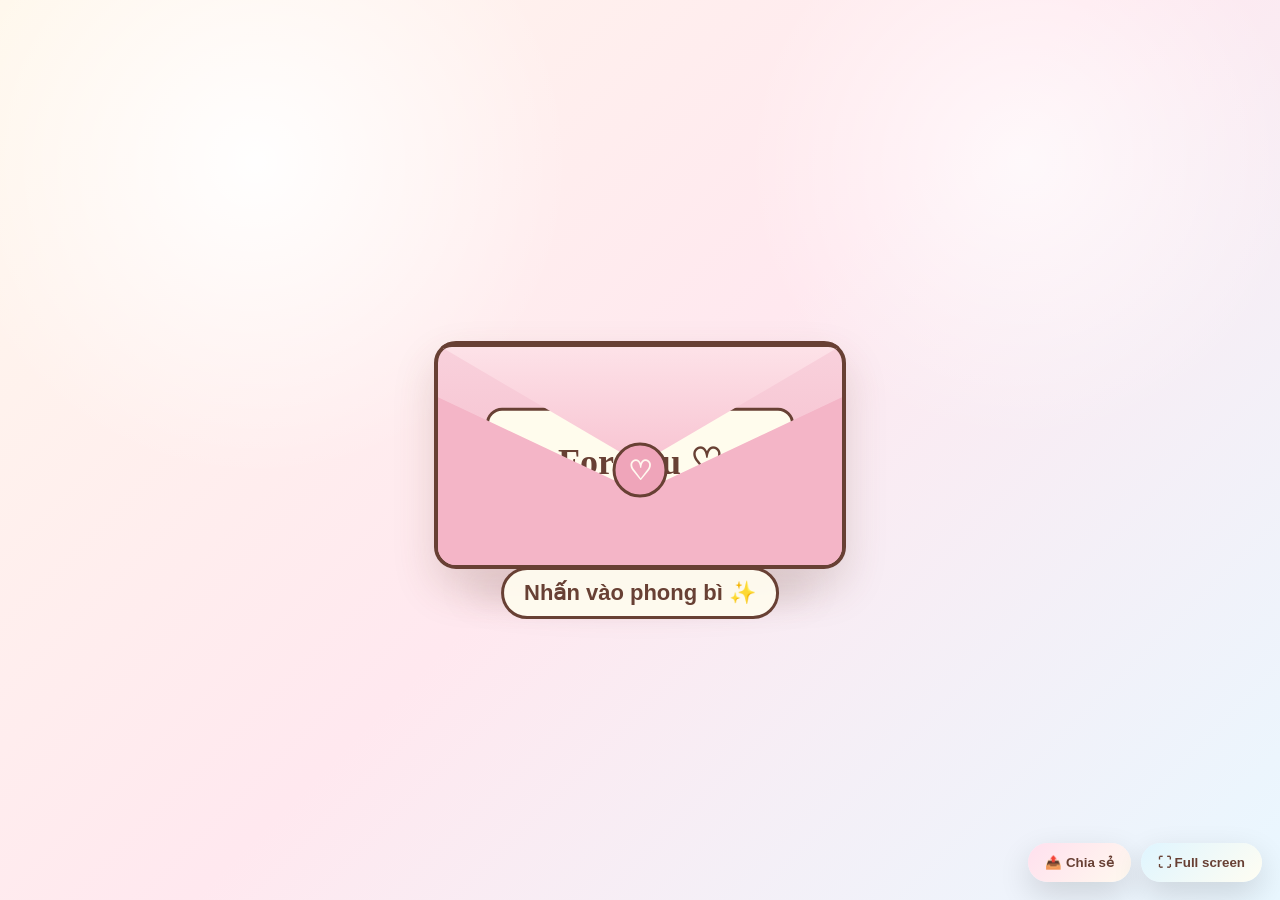
==== index.html @ 90b88198 "Rename happy.html to index.html" ====
<!DOCTYPE html>
<html lang="vi">
<head>
<meta charset="UTF-8">
<meta name="viewport" content="width=device-width, initial-scale=1.0">
<title>Happy Birthday</title>
<style>
*{box-sizing:border-box;margin:0;padding:0}
html,body{width:100%;min-height:100%}
body{
  min-height:100vh;
  display:grid;
  place-items:center;
  overflow-x:hidden;
  font-family:Arial,Helvetica,sans-serif;
  background:
    radial-gradient(circle at 15% 15%,rgba(255,255,255,.95),transparent 24%),
    radial-gradient(circle at 85% 20%,rgba(255,255,255,.7),transparent 22%),
    linear-gradient(135deg,#fff8ed 0%,#ffe8f0 48%,#e9f7ff 100%);
}

.card-wrap{
  position:relative;
  width:min(1129px,100vw);
  aspect-ratio:1129/637;
  z-index:2;
}

.card{
  position:absolute;
  inset:0;
  overflow:hidden;
  opacity:0;
  transform:scale(.985);
  transition:opacity .65s ease,transform .65s ease;
  box-shadow:0 12px 40px rgba(72,48,39,.13);
  background:#f3f0dd;
}
.card.show{opacity:1;transform:scale(1)}

.card-design{
  position:absolute;
  inset:0;
  width:100%;
  height:100%;
  object-fit:contain;
  display:block;
  user-select:none;
  -webkit-user-drag:none;
  pointer-events:none;
  z-index:1;
}

/* lời chúc hiển thị trực tiếp trên thiệp */
.wish-text{
  position:absolute;
  left:69.0%;
  top:60.0%;
  width:17.8%;
  min-height:8.8%;
  z-index:8;
  display:flex;
  align-items:center;
  justify-content:center;
  padding:5px 8px;

  font-family:"Segoe UI", Tahoma, Arial, "Helvetica Neue", sans-serif;
  font-size:clamp(13px,1.35vw,20px);
  font-weight:700;
  line-height:1.32;
  letter-spacing:0;
  font-style:normal;

  color:#6b4032;
  text-align:center;
  white-space:pre-line;
  word-break:normal;
  overflow-wrap:break-word;

  text-shadow:0 1px 0 rgba(255,255,255,.72);
  -webkit-font-smoothing:antialiased;
  text-rendering:optimizeLegibility;
  pointer-events:none;
}


/* hiệu ứng */
.fx,.fall-layer,.confetti-layer{
  position:absolute;
  inset:0;
  overflow:hidden;
  pointer-events:none;
  z-index:7;
}

.sparkle{
  position:absolute;
  width:13px;height:13px;
  animation:twinkle 2.2s ease-in-out infinite;
  opacity:.85;
}
.sparkle::before,.sparkle::after{
  content:"";
  position:absolute;
  border-radius:999px;
  background:#fff;
}
.sparkle::before{width:3px;height:100%;left:50%;transform:translateX(-50%)}
.sparkle::after{height:3px;width:100%;top:50%;transform:translateY(-50%)}
.sparkle.pink::before,.sparkle.pink::after{background:#f49ebc}
.sparkle.blue::before,.sparkle.blue::after{background:#88d0ef}
.sparkle.gold::before,.sparkle.gold::after{background:#ffd467}
@keyframes twinkle{
  0%,100%{transform:scale(.5) rotate(0);opacity:.2}
  50%{transform:scale(1.18) rotate(45deg);opacity:1}
}

.fall{
  position:absolute;
  top:-10%;
  animation:fall linear forwards;
  text-shadow:0 2px 7px rgba(255,255,255,.7);
}
@keyframes fall{
  0%{transform:translateY(-10vh) rotate(0);opacity:0}
  10%{opacity:.95}
  100%{transform:translateY(120vh) rotate(380deg);opacity:0}
}

.confetti{
  position:absolute;
  top:-10%;
  width:9px;height:15px;
  animation:confettiFall linear forwards;
}
@keyframes confettiFall{
  from{transform:translateY(-10vh) rotate(0);opacity:1}
  to{transform:translateY(120vh) rotate(540deg);opacity:0}
}

/* phong bì */
.intro{
  position:fixed;
  inset:0;
  z-index:1000;
  display:flex;
  justify-content:center;
  align-items:center;
  background:
    radial-gradient(circle at 20% 18%,rgba(255,255,255,.95),transparent 25%),
    radial-gradient(circle at 80% 18%,rgba(255,255,255,.7),transparent 22%),
    linear-gradient(135deg,#fff8ec,#ffe8ef 50%,#e9f7ff);
  transition:opacity .7s ease,visibility .7s ease;
}
.intro.hide{opacity:0;visibility:hidden;pointer-events:none}

.envelope-wrap{
  position:relative;
  width:min(480px,86vw);
  aspect-ratio:1.45/1;
  cursor:pointer;
  animation:float 2.7s ease-in-out infinite;
}
@keyframes float{0%,100%{transform:translateY(0)}50%{transform:translateY(-8px)}}

.envelope-shadow{
  position:absolute;left:14%;right:14%;bottom:3%;height:11%;
  border-radius:50%;background:rgba(93,58,47,.16);filter:blur(16px)
}
.envelope{
  position:absolute;left:7%;right:7%;top:17%;bottom:14%;
  border:4px solid #684034;border-radius:22px;
  background:linear-gradient(#f9d1dc,#f3b7c8);
  box-shadow:0 20px 42px rgba(105,64,52,.18);
}
.letter{
  position:absolute;left:12%;right:12%;top:14%;height:60%;z-index:2;
  border:3px solid #684034;border-radius:16px;background:#fffced;
  display:flex;flex-direction:column;align-items:center;justify-content:center;
  color:#684034;transform:translateY(24%);
  transition:transform .7s cubic-bezier(.2,.8,.2,1)
}
.letter strong{font-family:Georgia,serif;font-size:clamp(25px,5vw,36px)}
.letter span{margin-top:8px;font-weight:700;font-size:14px}
.front{position:absolute;inset:0;z-index:5;overflow:hidden;border-radius:18px}
.front::before{
  content:"";position:absolute;left:-5%;right:-5%;bottom:-3%;height:80%;
  background:#f4b5c7;border:4px solid #684034;
  clip-path:polygon(0 0,50% 57%,100% 0,100% 100%,0 100%)
}
.flap{
  position:absolute;left:-1%;right:-1%;top:-1%;height:55%;z-index:6;
  border:4px solid #684034;border-radius:18px 18px 0 0;
  background:linear-gradient(#fde2e8,#f8c4d2);
  clip-path:polygon(0 0,100% 0,50% 100%);
  transform-origin:50% 0;transition:transform .72s cubic-bezier(.2,.75,.2,1)
}
.seal{
  position:absolute;left:50%;top:57%;z-index:8;width:55px;height:55px;
  transform:translate(-50%,-50%);border:3px solid #684034;border-radius:50%;
  background:#efa5ba;display:grid;place-items:center;color:#fff9ef;font-size:27px;font-weight:900;
  transition:.25s
}
.tap{
  position:absolute;left:50%;bottom:-1%;transform:translateX(-50%);
  white-space:nowrap;padding:10px 20px;border:3px solid #684034;border-radius:999px;
  background:rgba(255,252,240,.95);color:#684034;font-weight:800;
  font-size:clamp(17px,4vw,22px)
}
.envelope-wrap.open{animation:none}
.envelope-wrap.open .flap{transform:rotateX(180deg)}
.envelope-wrap.open .letter{transform:translateY(-47%)}
.envelope-wrap.open .seal{opacity:0;transform:translate(-50%,-50%) scale(.55)}

/* chỉ còn Chia sẻ + Full screen */
.toolbar{
  position:fixed;
  right:18px;
  bottom:18px;
  z-index:2500;
  display:flex;
  gap:10px;
}
.tool-btn{
  border:0;border-radius:999px;padding:12px 17px;
  color:#684034;font-weight:800;cursor:pointer;
  box-shadow:0 12px 32px rgba(0,0,0,.14);
  transition:.18s ease;
}
.tool-btn:hover{transform:translateY(-2px)}
.share{background:linear-gradient(135deg,#ffe0ee,#fff9ef)}
.full{background:linear-gradient(135deg,#dff5ff,#fffdf2)}

@media(max-width:640px){
  .toolbar{right:10px;bottom:10px;left:10px}
  .tool-btn{flex:1;padding:11px 10px;font-size:14px}
}
</style>
</head>
<body>

<div class="intro" id="intro">
  <div class="envelope-wrap" id="envelope" role="button" tabindex="0">
    <div class="envelope-shadow"></div>
    <div class="envelope">
      <div class="letter">
        <strong>For You ♡</strong>
        <span>Nhấn để mở thiệp sinh nhật</span>
      </div>
      <div class="front"></div>
      <div class="flap"></div>
      <div class="seal">♡</div>
    </div>
    <div class="tap">Nhấn vào phong bì ✨</div>
  </div>
</div>

<div class="card-wrap" id="cardWrap">
  <main class="card" id="card">
    <img class="card-design" alt="Happy Birthday" src="[data-uri]">
    <div class="fx" id="fx"></div>
    <div class="fall-layer" id="fallLayer"></div>
    <div class="confetti-layer" id="confettiLayer"></div>
    <div class="wish-text" id="wishTextDisplay"></div>
  </main>
</div>

<div class="toolbar">
  <button class="tool-btn share" id="shareBtn">📤 Chia sẻ</button>
  <button class="tool-btn full" id="fullscreenBtn">⛶ Full screen</button>
</div>

<script>
const intro=document.getElementById("intro");
const envelope=document.getElementById("envelope");
const card=document.getElementById("card");
const cardWrap=document.getElementById("cardWrap");
const fx=document.getElementById("fx");
const fallLayer=document.getElementById("fallLayer");
const confettiLayer=document.getElementById("confettiLayer");

const wishTextDisplay=document.getElementById("wishTextDisplay");

const WISH_TEXT = "Chúc bạn tuổi mới thật nhiều niềm vui,\nluôn xinh đẹp, hạnh phúc và gặp nhiều may mắn! 💗";

wishTextDisplay.textContent = WISH_TEXT;

let audioCtx=null;
let fallTimer=null;

function createSparkles(){
  const pts=[
    ["pink",7,13],["blue",11,20],["gold",16,12],["pink",19,18],
    ["blue",57,10],["gold",63,15],["pink",68,11],["blue",74,18],
    ["gold",85,13],["pink",91,20],["blue",24,80],["gold",32,86],
    ["pink",72,79],["blue",82,86],["gold",89,73],["pink",95,81]
  ];
  pts.forEach((p,i)=>{
    const s=document.createElement("span");
    s.className="sparkle "+p[0];
    s.style.left=p[1]+"%";
    s.style.top=p[2]+"%";
    s.style.animationDelay=(i*.16)+"s";
    fx.appendChild(s);
  });
}

function spawnFall(){
  const chars=["❤","♡","★","✦","✿","⭐"];
  const el=document.createElement("span");
  el.className="fall";
  el.textContent=chars[Math.floor(Math.random()*chars.length)];
  el.style.left=(Math.random()*96+2)+"%";
  el.style.color=["#f5a3bd","#8ed1ef","#ffd86e","#d5c1ff"][Math.floor(Math.random()*4)];
  el.style.fontSize=(14+Math.random()*12)+"px";
  el.style.animationDuration=(5+Math.random()*4)+"s";
  fallLayer.appendChild(el);
  setTimeout(()=>el.remove(),9500);
}

function startFalling(){
  if(fallTimer)return;
  for(let i=0;i<12;i++)setTimeout(spawnFall,i*140);
  fallTimer=setInterval(spawnFall,620);
}

function confetti(){
  const colors=["#f4a2bc","#8ecff0","#ffe177","#cbb0ff","#ffb4a2","#b9e769"];
  for(let i=0;i<100;i++){
    const e=document.createElement("span");
    e.className="confetti";
    e.style.left=(Math.random()*100)+"%";
    e.style.background=colors[Math.floor(Math.random()*colors.length)];
    e.style.borderRadius=Math.random()>.5?"2px":"999px";
    e.style.animationDuration=(2.5+Math.random()*2.2)+"s";
    e.style.animationDelay=(Math.random()*.35)+"s";
    confettiLayer.appendChild(e);
    setTimeout(()=>e.remove(),5200);
  }
}

function playBirthdaySong(){
  try{
    if(!audioCtx)audioCtx=new (window.AudioContext||window.webkitAudioContext)();
    if(audioCtx.state==="suspended")audioCtx.resume();
    const notes=[
      [392,.30],[392,.22],[440,.52],[392,.52],[523,.52],[494,.95],
      [392,.30],[392,.22],[440,.52],[392,.52],[587,.52],[523,.95],
      [392,.30],[392,.22],[784,.52],[659,.52],[523,.52],[494,.52],[440,.95],
      [698,.30],[698,.22],[659,.52],[523,.52],[587,.52],[523,1]
    ];
    let t=audioCtx.currentTime+.05;
    notes.forEach(([f,d])=>{
      const o=audioCtx.createOscillator();
      const g=audioCtx.createGain();
      o.type="triangle"; o.frequency.value=f;
      g.gain.setValueAtTime(.0001,t);
      g.gain.exponentialRampToValueAtTime(.10,t+.02);
      g.gain.exponentialRampToValueAtTime(.0001,t+Math.min(d,.48));
      o.connect(g);g.connect(audioCtx.destination);
      o.start(t);o.stop(t+Math.min(d,.48)+.03);
      t+=d;
    });
  }catch(e){}
}

function openEnvelope(){
  if(envelope.classList.contains("open"))return;
  envelope.classList.add("open");
  setTimeout(()=>{
    intro.classList.add("hide");
    card.classList.add("show");
    confetti();
    startFalling();
    playBirthdaySong();
  },850);
}

envelope.addEventListener("click",openEnvelope);
envelope.addEventListener("keydown",e=>{
  if(e.key==="Enter"||e.key===" "){e.preventDefault();openEnvelope()}
});


document.getElementById("fullscreenBtn").addEventListener("click",async()=>{
  try{
    if(!document.fullscreenElement)await cardWrap.requestFullscreen();
    else await document.exitFullscreen();
  }catch(e){alert("Trình duyệt không hỗ trợ Full screen trong chế độ này.")}
});

document.getElementById("shareBtn").addEventListener("click",async()=>{
  try{
    if(navigator.share){
      await navigator.share({
        title:"Happy Birthday",
        text:"Thiệp sinh nhật dành cho bạn 💗",
        url:location.href
      });
    }else if(navigator.clipboard){
      await navigator.clipboard.writeText(location.href);
      alert("Đã sao chép liên kết thiệp.");
    }else{
      alert("Trình duyệt này chưa hỗ trợ chia sẻ.");
    }
  }catch(e){}
});

createSparkles();
</script>
</body>
</html>
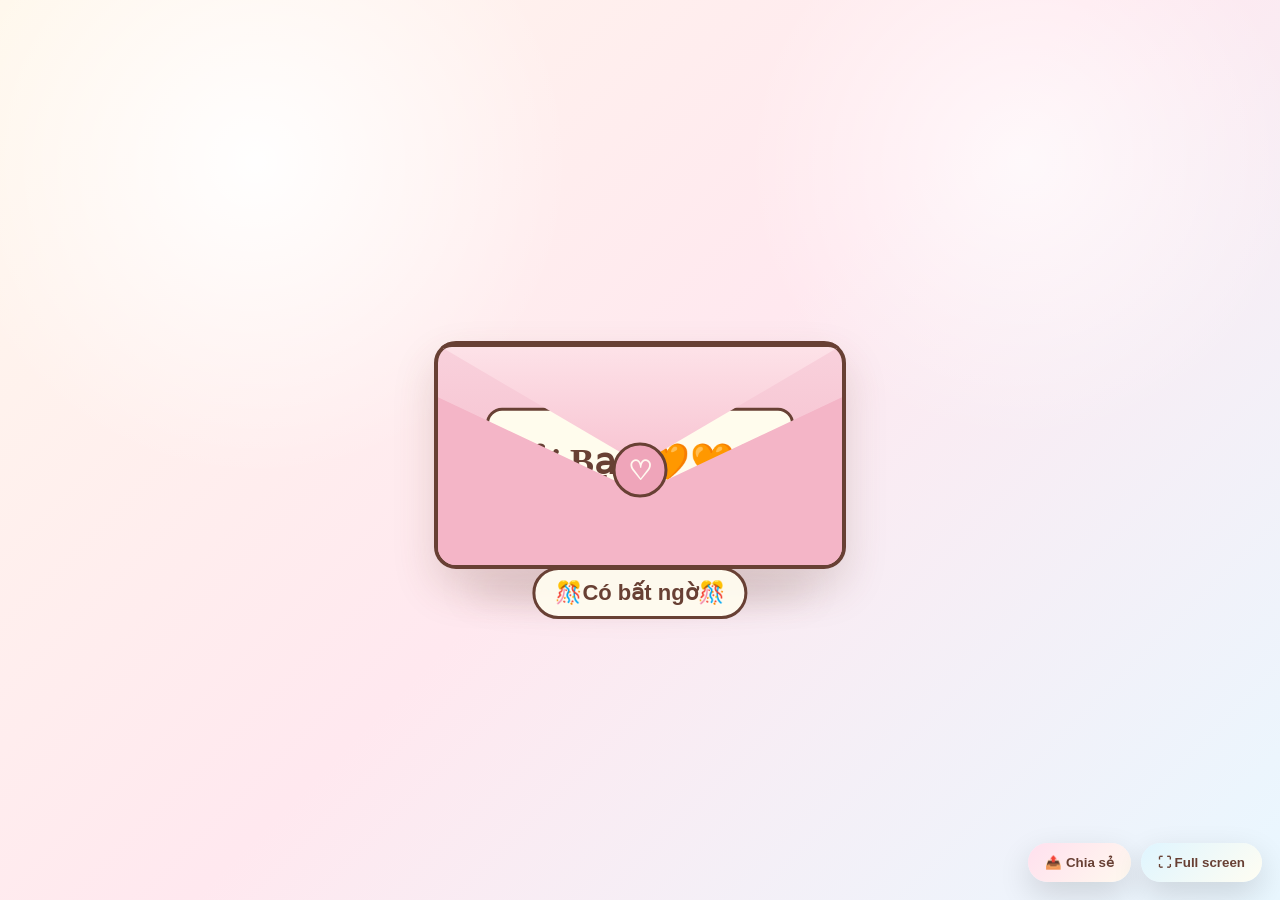
==== commit 5e9a15ba: "Update index.html" ====
--- a/index.html
+++ b/index.html
@@ -36,7 +36,17 @@
   box-shadow:0 12px 40px rgba(72,48,39,.13);
   background:#f3f0dd;
 }
-.card.show{opacity:1;transform:scale(1)}
+.card.show{
+  opacity:1;
+  transform:scale(1);
+  animation:cardReveal .95s cubic-bezier(.18,.85,.28,1.12) both;
+}
+
+@keyframes cardReveal{
+  0%{opacity:0;transform:scale(.92) translateY(18px);filter:blur(5px)}
+  65%{opacity:1;transform:scale(1.018) translateY(-3px);filter:blur(0)}
+  100%{opacity:1;transform:scale(1) translateY(0);filter:blur(0)}
+}
 
 .card-design{
   position:absolute;
@@ -136,6 +146,184 @@
 @keyframes confettiFall{
   from{transform:translateY(-10vh) rotate(0);opacity:1}
   to{transform:translateY(120vh) rotate(540deg);opacity:0}
+}
+
+
+/* ===== hiệu ứng thiệp nâng cấp ===== */
+.shimmer{
+  position:absolute;
+  top:-20%;
+  left:-35%;
+  width:22%;
+  height:145%;
+  z-index:6;
+  pointer-events:none;
+  background:linear-gradient(
+    90deg,
+    transparent,
+    rgba(255,255,255,.10),
+    rgba(255,255,255,.70),
+    rgba(255,235,246,.34),
+    transparent
+  );
+  filter:blur(1px);
+  transform:skewX(-15deg);
+  animation:shimmerMove 4.8s ease-in-out infinite;
+}
+
+@keyframes shimmerMove{
+  0%,20%{left:-35%;opacity:0}
+  35%{opacity:.9}
+  62%{left:112%;opacity:.75}
+  63%,100%{left:112%;opacity:0}
+}
+
+.glow-orb{
+  position:absolute;
+  border-radius:50%;
+  pointer-events:none;
+  z-index:5;
+  filter:blur(15px);
+  opacity:.22;
+  animation:orbFloat 5.5s ease-in-out infinite alternate;
+}
+
+@keyframes orbFloat{
+  from{transform:translateY(0) scale(.95)}
+  to{transform:translateY(-15px) scale(1.12)}
+}
+
+.cute-float{
+  position:absolute;
+  z-index:7;
+  pointer-events:none;
+  font-size:clamp(15px,1.8vw,25px);
+  opacity:.86;
+  text-shadow:0 2px 8px rgba(255,255,255,.75);
+  animation:cuteFloat 4.5s ease-in-out infinite;
+}
+
+@keyframes cuteFloat{
+  0%,100%{transform:translateY(0) rotate(-5deg) scale(.92)}
+  50%{transform:translateY(-10px) rotate(7deg) scale(1.08)}
+}
+
+.magic-pop{
+  position:absolute;
+  z-index:9;
+  pointer-events:none;
+  font-size:22px;
+  animation:magicPop 1.25s ease-out forwards;
+}
+
+@keyframes magicPop{
+  0%{transform:translate(-50%,-50%) scale(.25) rotate(0);opacity:0}
+  22%{opacity:1}
+  100%{transform:translate(-50%,-115%) scale(1.35) rotate(35deg);opacity:0}
+}
+
+.card.show .wish-text{
+  animation:wishAppear 1.25s .45s both, wishGlow 2.8s 1.7s ease-in-out infinite;
+}
+
+@keyframes wishAppear{
+  from{opacity:0;transform:translateY(8px) scale(.96)}
+  to{opacity:1;transform:translateY(0) scale(1)}
+}
+
+@keyframes wishGlow{
+  0%,100%{filter:drop-shadow(0 0 0 rgba(255,255,255,0))}
+  50%{filter:drop-shadow(0 0 7px rgba(255,255,255,.85))}
+}
+
+
+/* ===== CHỈ HIỆU ỨNG NẢY CHO TÊN NGUYỄN THỊ NGỌC ANH ===== */
+.name-bounce-overlay{
+  position:absolute;
+  left:3.8%;
+  bottom:3.5%;
+  width:47.8%;
+  height:11.8%;
+  z-index:12;
+  display:flex;
+  align-items:center;
+  padding-left:.25%;
+  background:rgb(255,255,235); 
+  overflow:visible;
+  pointer-events:none;
+  white-space:nowrap;
+}
+
+.name-char{
+  display:inline-block;
+  font-family:Georgia,"Times New Roman",serif;
+  font-size:clamp(30px,4vw,55px);
+  font-weight:700;
+  line-height:1;
+  color:#fffdeb;
+  -webkit-text-stroke:1.45px #704338;
+  text-shadow:0 1px 0 #704338;
+  transform-origin:50% 100%;
+  will-change:transform;
+}
+
+.name-space{
+  display:inline-block;
+  width:.28em;
+}
+
+.card.show .name-char{
+  animation:nameWaveBounce 2.45s cubic-bezier(.25,.75,.25,1) infinite;
+  animation-delay:var(--name-delay);
+}
+
+@keyframes nameWaveBounce{
+  0%,17%,100%{
+    transform:translateY(0) scale(1) rotate(0);
+  }
+  4%{
+    transform:translateY(-15px) scale(1.08,.92) rotate(-2deg);
+  }
+  8%{
+    transform:translateY(4px) scale(.97,1.05) rotate(1deg);
+  }
+  11%{
+    transform:translateY(-6px) scale(1.035,.98) rotate(-1deg);
+  }
+  14%{
+    transform:translateY(1px) scale(.995,1.01) rotate(0);
+  }
+}
+
+.card.show .name-bounce-overlay{
+  animation:nameGlow 3.2s ease-in-out infinite;
+}
+
+@keyframes nameGlow{
+  0%,100%{filter:drop-shadow(0 0 0 rgba(255,255,255,0))}
+  50%{filter:drop-shadow(0 0 5px rgba(255,255,255,.55))}
+}
+
+
+/* ===== NGÀY SINH NHẬT CÓ THỂ SỬA TRONG CODE ===== */
+.birthday-date-overlay{
+  position:absolute;
+  left:43.9%;
+  top:44.0%;
+  width:15.5%;
+  height:7.0%;
+  z-index:11;
+  display:flex;
+  align-items:center;
+  justify-content:center;
+  background:rgb(255,255,235);
+  color:#684034;
+  font-family:"Trebuchet MS","Segoe UI",Arial,sans-serif;
+  font-size:clamp(15px,2.05vw,29px);
+  font-weight:800;
+  letter-spacing:.02em;
+  white-space:nowrap;
+  pointer-events:none;
 }
 
 /* phong bì */
@@ -244,21 +432,25 @@
     <div class="envelope-shadow"></div>
     <div class="envelope">
       <div class="letter">
-        <strong>For You ♡</strong>
-        <span>Nhấn để mở thiệp sinh nhật</span>
+        <strong>Gửi Bạn 🧡🧡🧡</strong>
+        <span>Ngày đặc biệt nhất</span>
       </div>
       <div class="front"></div>
       <div class="flap"></div>
       <div class="seal">♡</div>
     </div>
-    <div class="tap">Nhấn vào phong bì ✨</div>
+    <div class="tap">🎊Có bất ngờ🎊</div>
   </div>
 </div>
 
 <div class="card-wrap" id="cardWrap">
   <main class="card" id="card">
     <img class="card-design" alt="Happy Birthday" src="[data-uri]">
+    <div class="name-bounce-overlay" id="nameBounceOverlay"></div>
+    <div class="birthday-date-overlay" id="birthdayDateDisplay"></div>
+    <div class="shimmer"></div>
     <div class="fx" id="fx"></div>
+    <div class="fx" id="cuteFx"></div>
     <div class="fall-layer" id="fallLayer"></div>
     <div class="confetti-layer" id="confettiLayer"></div>
     <div class="wish-text" id="wishTextDisplay"></div>
@@ -276,14 +468,52 @@
 const card=document.getElementById("card");
 const cardWrap=document.getElementById("cardWrap");
 const fx=document.getElementById("fx");
+const cuteFx=document.getElementById("cuteFx");
 const fallLayer=document.getElementById("fallLayer");
 const confettiLayer=document.getElementById("confettiLayer");
 
 const wishTextDisplay=document.getElementById("wishTextDisplay");
-
-const WISH_TEXT = "Chúc bạn tuổi mới thật nhiều niềm vui,\nluôn xinh đẹp, hạnh phúc và gặp nhiều may mắn! 💗";
+const nameBounceOverlay=document.getElementById("nameBounceOverlay");
+const birthdayDateDisplay=document.getElementById("birthdayDateDisplay");
+
+/* =========================================================
+   ✏️ CHỈNH THÔNG TIN THIỆP Ở ĐÂY
+   Chỉ cần sửa nội dung nằm trong dấu "..."
+   ========================================================= */
+
+const CARD_NAME = "NGUYỄN NGỌC ANH"; 
+const BIRTHDAY_DATE = "17/05/2006";  
+const WISH_TEXT = "Chúc bạn tuổi mới hay ăn chóng lớn thật nhiều niềm vui,\nluôn xinh đẹp, hạnh phúc và gặp nhiều may mắn! 💗";
+
+/* ========================================================= */
 
 wishTextDisplay.textContent = WISH_TEXT;
+birthdayDateDisplay.textContent = BIRTHDAY_DATE;
+
+function renderBouncyName(text){
+  nameBounceOverlay.innerHTML = "";
+  let index = 0;
+
+  for(const ch of text){
+    if(ch === " "){
+      const space = document.createElement("span");
+      space.className = "name-space";
+      space.innerHTML = "&nbsp;";
+      nameBounceOverlay.appendChild(space);
+      continue;
+    }
+
+    const span = document.createElement("span");
+    span.className = "name-char";
+    span.textContent = ch;
+    span.style.setProperty("--name-delay", (index * 0.085) + "s");
+    nameBounceOverlay.appendChild(span);
+    index++;
+  }
+}
+
+renderBouncyName(CARD_NAME);
+
 
 let audioCtx=null;
 let fallTimer=null;
@@ -303,6 +533,67 @@
     s.style.animationDelay=(i*.16)+"s";
     fx.appendChild(s);
   });
+}
+
+function createCuteEffects(){
+  const orbs=[
+    [7,58,58,"rgba(255,169,205,.75)"],
+    [25,18,42,"rgba(150,218,250,.72)"],
+    [58,14,48,"rgba(255,225,132,.70)"],
+    [79,68,64,"rgba(187,170,255,.60)"],
+    [92,38,44,"rgba(255,176,203,.70)"]
+  ];
+
+  orbs.forEach((o,i)=>{
+    const d=document.createElement("span");
+    d.className="glow-orb";
+    d.style.left=o[0]+"%";
+    d.style.top=o[1]+"%";
+    d.style.width=o[2]+"px";
+    d.style.height=o[2]+"px";
+    d.style.background=o[3];
+    d.style.animationDelay=(i*.55)+"s";
+    cuteFx.appendChild(d);
+  });
+
+  const items=[
+    ["♡",4,22,"#f49ebc"],
+    ["✦",9,33,"#8fd2ef"],
+    ["★",18,12,"#ffd467"],
+    ["♡",59,17,"#f49ebc"],
+    ["✦",66,25,"#8fd2ef"],
+    ["★",91,29,"#ffd467"],
+    ["♡",14,84,"#f49ebc"],
+    ["✦",31,88,"#8fd2ef"],
+    ["★",58,86,"#ffd467"],
+    ["♡",85,82,"#f49ebc"]
+  ];
+
+  items.forEach((it,i)=>{
+    const e=document.createElement("span");
+    e.className="cute-float";
+    e.textContent=it[0];
+    e.style.left=it[1]+"%";
+    e.style.top=it[2]+"%";
+    e.style.color=it[3];
+    e.style.animationDelay=(i*.28)+"s";
+    cuteFx.appendChild(e);
+  });
+}
+
+function magicBurst(){
+  const symbols=["♡","✦","★","💗","⭐"];
+  for(let i=0;i<14;i++){
+    const e=document.createElement("span");
+    e.className="magic-pop";
+    e.textContent=symbols[Math.floor(Math.random()*symbols.length)];
+    e.style.left=(45+Math.random()*18)+"%";
+    e.style.top=(40+Math.random()*26)+"%";
+    e.style.color=["#f49ebc","#8fd2ef","#ffd467","#d0b8ff"][Math.floor(Math.random()*4)];
+    e.style.animationDelay=(Math.random()*.25)+"s";
+    cuteFx.appendChild(e);
+    setTimeout(()=>e.remove(),1700);
+  }
 }
 
 function spawnFall(){
@@ -372,6 +663,7 @@
     card.classList.add("show");
     confetti();
     startFalling();
+    magicBurst();
     playBirthdaySong();
   },850);
 }
@@ -407,6 +699,7 @@
 });
 
 createSparkles();
+createCuteEffects();
 </script>
 </body>
 </html>
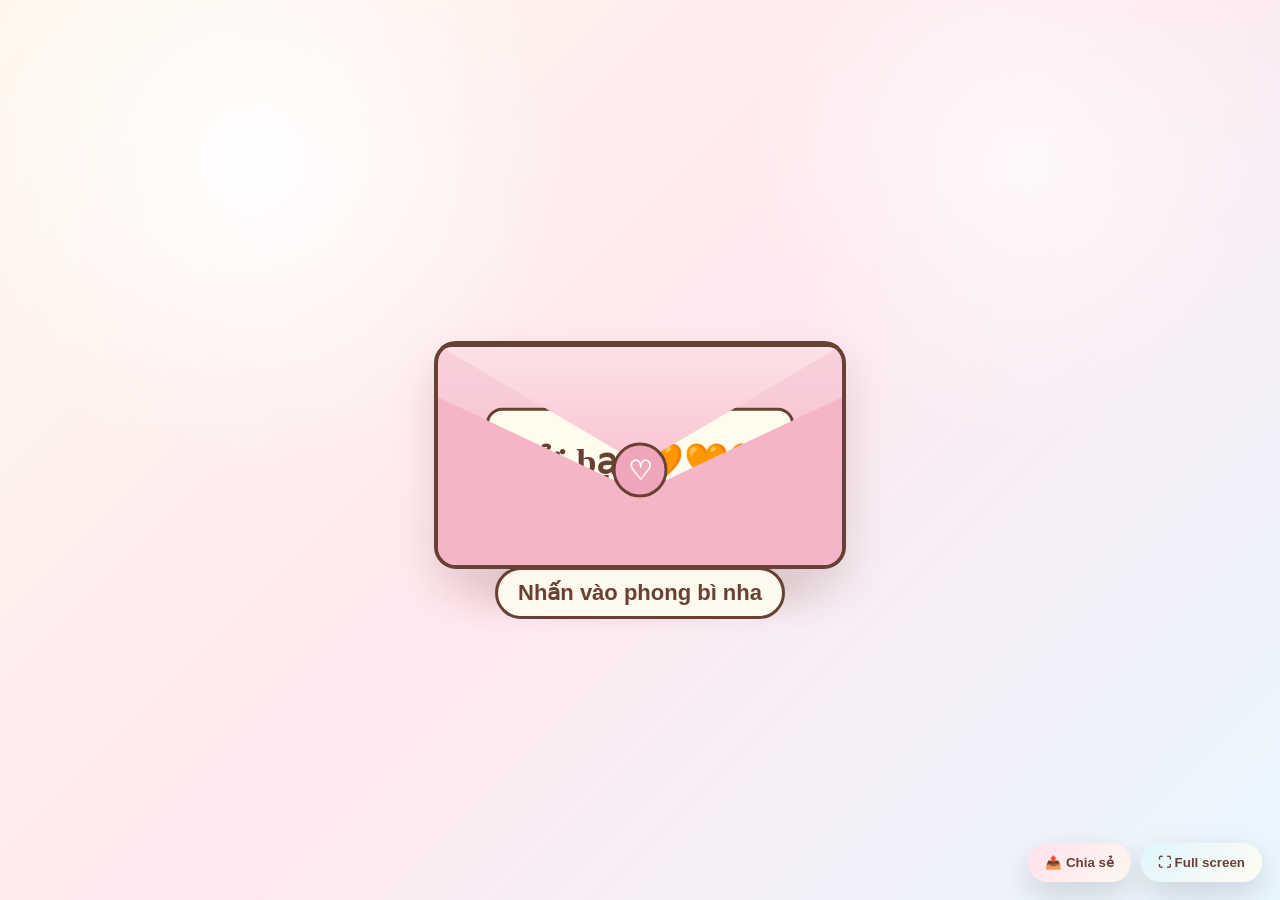
==== commit f6708ae0: "Update index.html" ====
--- a/index.html
+++ b/index.html
@@ -240,15 +240,21 @@
 /* ===== CHỈ HIỆU ỨNG NẢY CHO TÊN NGUYỄN THỊ NGỌC ANH ===== */
 .name-bounce-overlay{
   position:absolute;
-  left:3.8%;
-  bottom:3.5%;
-  width:47.8%;
-  height:11.8%;
+  left:4.0%;
+  bottom:5.0%;
+  width:45.2%;
+  height:9.5%;
   z-index:12;
   display:flex;
-  align-items:center;
-  padding-left:.25%;
-  background:rgb(255,255,235); 
+  align-items:flex-end;
+  justify-content:flex-start;
+  padding:0;
+  margin:0;
+  background:transparent !important;
+  border:0 !important;
+  outline:0 !important;
+  box-shadow:none !important;
+  filter:none !important;
   overflow:visible;
   pointer-events:none;
   white-space:nowrap;
@@ -256,12 +262,18 @@
 
 .name-char{
   display:inline-block;
+  padding:0;
+  margin:0;
+  background:transparent !important;
+  border:0 !important;
+  box-shadow:none !important;
   font-family:Georgia,"Times New Roman",serif;
-  font-size:clamp(30px,4vw,55px);
+  font-size:clamp(25px,3.35vw,47px);
   font-weight:700;
   line-height:1;
+  letter-spacing:-0.025em;
   color:#fffdeb;
-  -webkit-text-stroke:1.45px #704338;
+  -webkit-text-stroke:1.4px #704338;
   text-shadow:0 1px 0 #704338;
   transform-origin:50% 100%;
   will-change:transform;
@@ -269,9 +281,10 @@
 
 .name-space{
   display:inline-block;
-  width:.28em;
-}
-
+  width:.24em;
+}
+
+/* Nảy liên tục theo kiểu "làn sóng" từng chữ */
 .card.show .name-char{
   animation:nameWaveBounce 2.45s cubic-bezier(.25,.75,.25,1) infinite;
   animation-delay:var(--name-delay);
@@ -295,12 +308,6 @@
   }
 }
 
-.card.show .name-bounce-overlay{
-  animation:nameGlow 3.2s ease-in-out infinite;
-}
-
-@keyframes nameGlow{
-  0%,100%{filter:drop-shadow(0 0 0 rgba(255,255,255,0))}
   50%{filter:drop-shadow(0 0 5px rgba(255,255,255,.55))}
 }
 
@@ -308,20 +315,22 @@
 /* ===== NGÀY SINH NHẬT CÓ THỂ SỬA TRONG CODE ===== */
 .birthday-date-overlay{
   position:absolute;
-  left:43.9%;
-  top:44.0%;
-  width:15.5%;
-  height:7.0%;
+  left:43.5%;
+  top:44.1%;
+  width:16.0%;
+  height:6.3%;
   z-index:11;
   display:flex;
   align-items:center;
   justify-content:center;
-  background:rgb(255,255,235);
+  background:transparent !important;
+  border:0 !important;
+  box-shadow:none !important;
   color:#684034;
   font-family:"Trebuchet MS","Segoe UI",Arial,sans-serif;
-  font-size:clamp(15px,2.05vw,29px);
+  font-size:clamp(14px,1.75vw,24px);
   font-weight:800;
-  letter-spacing:.02em;
+  letter-spacing:.035em;
   white-space:nowrap;
   pointer-events:none;
 }
@@ -423,6 +432,27 @@
   .toolbar{right:10px;bottom:10px;left:10px}
   .tool-btn{flex:1;padding:11px 10px;font-size:14px}
 }
+
+/* ===== FULL SCREEN + XOAY NGANG ===== */
+/* Dùng khi trình duyệt không cho khóa hướng màn hình */
+body.landscape-fallback{
+  overflow:hidden !important;
+}
+
+body.landscape-fallback .card-wrap{
+  position:fixed !important;
+  left:50% !important;
+  top:50% !important;
+  width:min(100vh,177.24vw) !important;
+  max-width:none !important;
+  transform:translate(-50%,-50%) rotate(90deg) !important;
+  transform-origin:center center !important;
+}
+
+body.landscape-fallback .toolbar{
+  z-index:99999;
+}
+
 </style>
 </head>
 <body>
@@ -432,20 +462,20 @@
     <div class="envelope-shadow"></div>
     <div class="envelope">
       <div class="letter">
-        <strong>Gửi Bạn 🧡🧡🧡</strong>
-        <span>Ngày đặc biệt nhất</span>
+        <strong>Gửi bạn🧡🧡🧡</strong>
+        <span>🎊Có bất ngờ🎊</span>
       </div>
       <div class="front"></div>
       <div class="flap"></div>
       <div class="seal">♡</div>
     </div>
-    <div class="tap">🎊Có bất ngờ🎊</div>
+    <div class="tap">Nhấn vào phong bì nha</div>
   </div>
 </div>
 
 <div class="card-wrap" id="cardWrap">
   <main class="card" id="card">
-    <img class="card-design" alt="Happy Birthday" src="[data-uri]">
+    <img class="card-design" alt="Happy Birthday" src="[data-uri]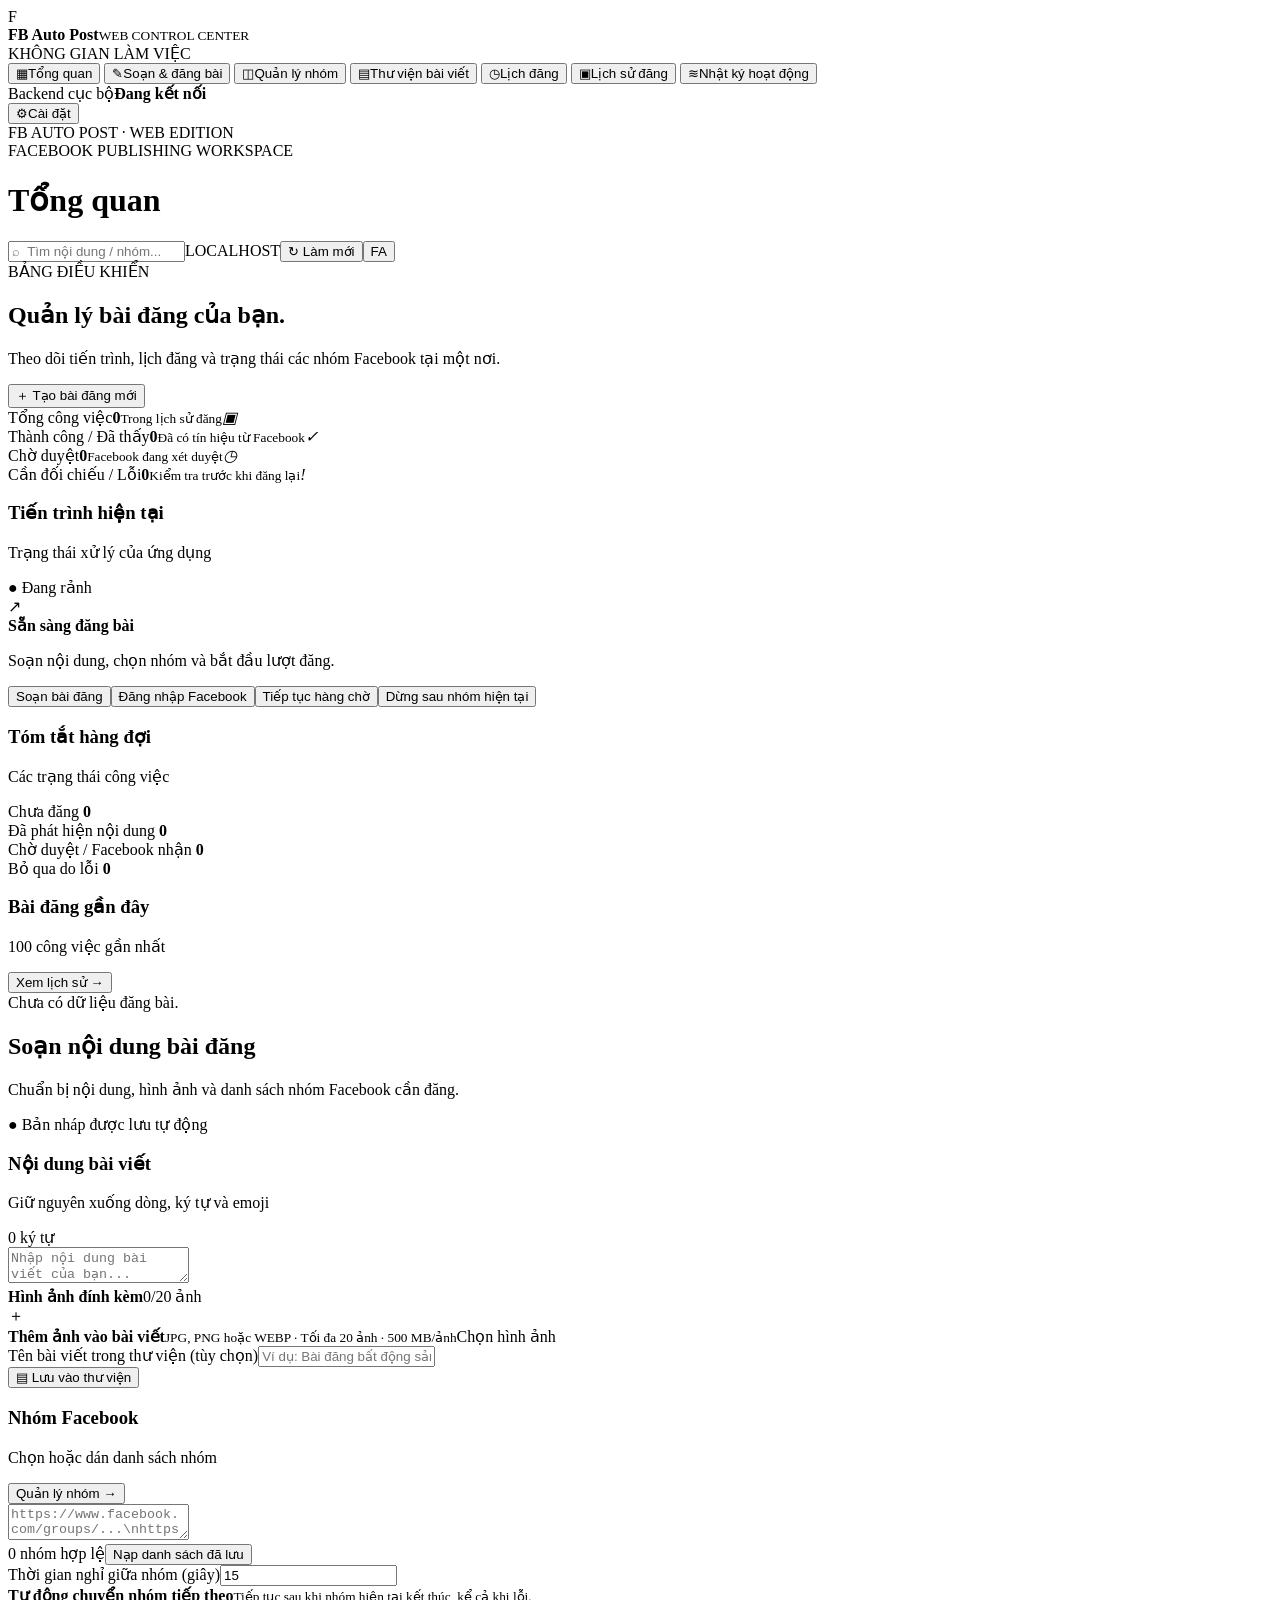
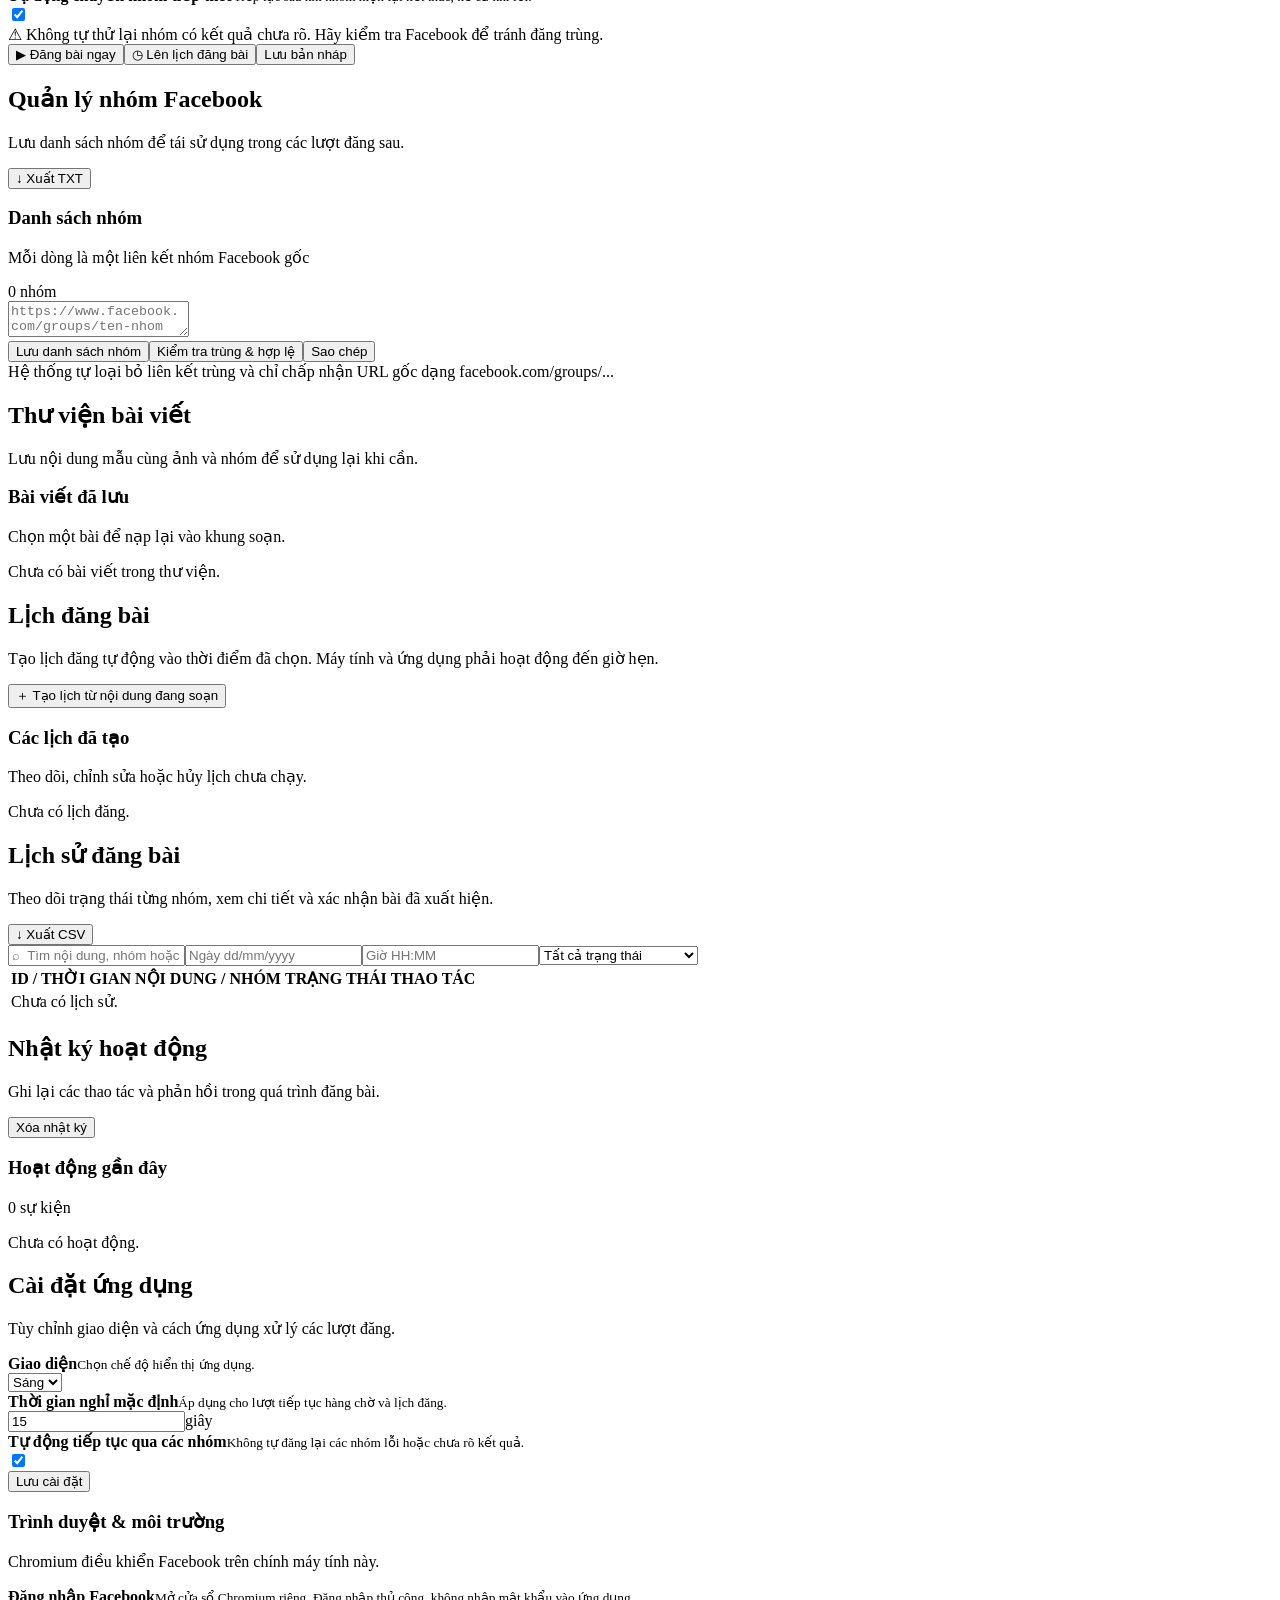
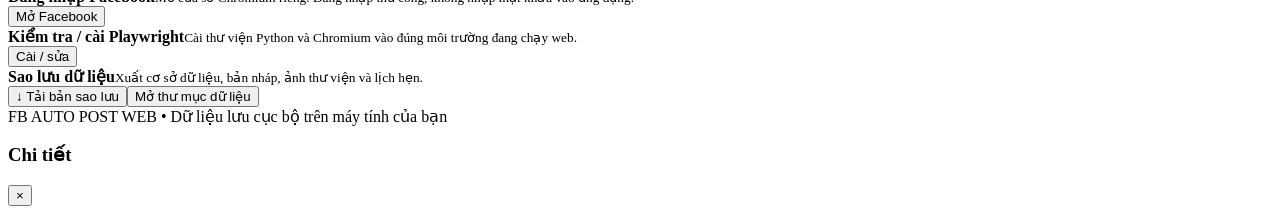
==== commit a2fc1c52: "Add files via upload" ====
--- a/index.html
+++ b/index.html
@@ -1,789 +1,36 @@
-<!DOCTYPE html>
-<html lang="vi">
-<head>
-<meta charset="UTF-8">
-<meta name="viewport" content="width=device-width, initial-scale=1.0">
-<title>Happy Birthday</title>
-<style>
-*{box-sizing:border-box;margin:0;padding:0}
-html,body{width:100%;min-height:100%}
-body{
-  min-height:100vh;
-  display:grid;
-  place-items:center;
-  overflow-x:hidden;
-  font-family:Arial,Helvetica,sans-serif;
-  background:
-    radial-gradient(circle at 15% 15%,rgba(255,255,255,.95),transparent 24%),
-    radial-gradient(circle at 85% 20%,rgba(255,255,255,.7),transparent 22%),
-    linear-gradient(135deg,#fff8ed 0%,#ffe8f0 48%,#e9f7ff 100%);
-}
-
-.card-wrap{
-  position:relative;
-  width:min(1129px,100vw);
-  aspect-ratio:1129/637;
-  z-index:2;
-}
-
-.card{
-  position:absolute;
-  inset:0;
-  overflow:hidden;
-  opacity:0;
-  transform:scale(.985);
-  transition:opacity .65s ease,transform .65s ease;
-  box-shadow:0 12px 40px rgba(72,48,39,.13);
-  background:#f3f0dd;
-}
-.card.show{
-  opacity:1;
-  transform:scale(1);
-  animation:cardReveal .95s cubic-bezier(.18,.85,.28,1.12) both;
-}
-
-@keyframes cardReveal{
-  0%{opacity:0;transform:scale(.92) translateY(18px);filter:blur(5px)}
-  65%{opacity:1;transform:scale(1.018) translateY(-3px);filter:blur(0)}
-  100%{opacity:1;transform:scale(1) translateY(0);filter:blur(0)}
-}
-
-.card-design{
-  position:absolute;
-  inset:0;
-  width:100%;
-  height:100%;
-  object-fit:contain;
-  display:block;
-  user-select:none;
-  -webkit-user-drag:none;
-  pointer-events:none;
-  z-index:1;
-}
-
-/* lời chúc hiển thị trực tiếp trên thiệp */
-.wish-text{
-  position:absolute;
-  left:69.0%;
-  top:60.0%;
-  width:17.8%;
-  min-height:8.8%;
-  z-index:8;
-  display:flex;
-  align-items:center;
-  justify-content:center;
-  padding:5px 8px;
-
-  font-family:"Segoe UI", Tahoma, Arial, "Helvetica Neue", sans-serif;
-  font-size:clamp(13px,1.35vw,20px);
-  font-weight:700;
-  line-height:1.32;
-  letter-spacing:0;
-  font-style:normal;
-
-  color:#6b4032;
-  text-align:center;
-  white-space:pre-line;
-  word-break:normal;
-  overflow-wrap:break-word;
-
-  text-shadow:0 1px 0 rgba(255,255,255,.72);
-  -webkit-font-smoothing:antialiased;
-  text-rendering:optimizeLegibility;
-  pointer-events:none;
-}
-
-
-/* hiệu ứng */
-.fx,.fall-layer,.confetti-layer{
-  position:absolute;
-  inset:0;
-  overflow:hidden;
-  pointer-events:none;
-  z-index:7;
-}
-
-.sparkle{
-  position:absolute;
-  width:13px;height:13px;
-  animation:twinkle 2.2s ease-in-out infinite;
-  opacity:.85;
-}
-.sparkle::before,.sparkle::after{
-  content:"";
-  position:absolute;
-  border-radius:999px;
-  background:#fff;
-}
-.sparkle::before{width:3px;height:100%;left:50%;transform:translateX(-50%)}
-.sparkle::after{height:3px;width:100%;top:50%;transform:translateY(-50%)}
-.sparkle.pink::before,.sparkle.pink::after{background:#f49ebc}
-.sparkle.blue::before,.sparkle.blue::after{background:#88d0ef}
-.sparkle.gold::before,.sparkle.gold::after{background:#ffd467}
-@keyframes twinkle{
-  0%,100%{transform:scale(.5) rotate(0);opacity:.2}
-  50%{transform:scale(1.18) rotate(45deg);opacity:1}
-}
-
-.fall{
-  position:absolute;
-  top:-10%;
-  animation:fall linear forwards;
-  text-shadow:0 2px 7px rgba(255,255,255,.7);
-}
-@keyframes fall{
-  0%{transform:translateY(-10vh) rotate(0);opacity:0}
-  10%{opacity:.95}
-  100%{transform:translateY(120vh) rotate(380deg);opacity:0}
-}
-
-.confetti{
-  position:absolute;
-  top:-10%;
-  width:9px;height:15px;
-  animation:confettiFall linear forwards;
-}
-@keyframes confettiFall{
-  from{transform:translateY(-10vh) rotate(0);opacity:1}
-  to{transform:translateY(120vh) rotate(540deg);opacity:0}
-}
-
-
-/* ===== hiệu ứng thiệp nâng cấp ===== */
-.shimmer{
-  position:absolute;
-  top:-20%;
-  left:-35%;
-  width:22%;
-  height:145%;
-  z-index:6;
-  pointer-events:none;
-  background:linear-gradient(
-    90deg,
-    transparent,
-    rgba(255,255,255,.10),
-    rgba(255,255,255,.70),
-    rgba(255,235,246,.34),
-    transparent
-  );
-  filter:blur(1px);
-  transform:skewX(-15deg);
-  animation:shimmerMove 4.8s ease-in-out infinite;
-}
-
-@keyframes shimmerMove{
-  0%,20%{left:-35%;opacity:0}
-  35%{opacity:.9}
-  62%{left:112%;opacity:.75}
-  63%,100%{left:112%;opacity:0}
-}
-
-.glow-orb{
-  position:absolute;
-  border-radius:50%;
-  pointer-events:none;
-  z-index:5;
-  filter:blur(15px);
-  opacity:.22;
-  animation:orbFloat 5.5s ease-in-out infinite alternate;
-}
-
-@keyframes orbFloat{
-  from{transform:translateY(0) scale(.95)}
-  to{transform:translateY(-15px) scale(1.12)}
-}
-
-.cute-float{
-  position:absolute;
-  z-index:7;
-  pointer-events:none;
-  font-size:clamp(15px,1.8vw,25px);
-  opacity:.86;
-  text-shadow:0 2px 8px rgba(255,255,255,.75);
-  animation:cuteFloat 4.5s ease-in-out infinite;
-}
-
-@keyframes cuteFloat{
-  0%,100%{transform:translateY(0) rotate(-5deg) scale(.92)}
-  50%{transform:translateY(-10px) rotate(7deg) scale(1.08)}
-}
-
-.magic-pop{
-  position:absolute;
-  z-index:9;
-  pointer-events:none;
-  font-size:22px;
-  animation:magicPop 1.25s ease-out forwards;
-}
-
-@keyframes magicPop{
-  0%{transform:translate(-50%,-50%) scale(.25) rotate(0);opacity:0}
-  22%{opacity:1}
-  100%{transform:translate(-50%,-115%) scale(1.35) rotate(35deg);opacity:0}
-}
-
-.card.show .wish-text{
-  animation:wishAppear 1.25s .45s both, wishGlow 2.8s 1.7s ease-in-out infinite;
-}
-
-@keyframes wishAppear{
-  from{opacity:0;transform:translateY(8px) scale(.96)}
-  to{opacity:1;transform:translateY(0) scale(1)}
-}
-
-@keyframes wishGlow{
-  0%,100%{filter:drop-shadow(0 0 0 rgba(255,255,255,0))}
-  50%{filter:drop-shadow(0 0 7px rgba(255,255,255,.85))}
-}
-
-
-/* ===== CHỈ HIỆU ỨNG NẢY CHO TÊN NGUYỄN THỊ NGỌC ANH ===== */
-.name-bounce-overlay{
-  position:absolute;
-  left:4.0%;
-  bottom:5.0%;
-  width:45.2%;
-  height:9.5%;
-  z-index:12;
-  display:flex;
-  align-items:flex-end;
-  justify-content:flex-start;
-  padding:0;
-  margin:0;
-  background:transparent !important;
-  border:0 !important;
-  outline:0 !important;
-  box-shadow:none !important;
-  filter:none !important;
-  overflow:visible;
-  pointer-events:none;
-  white-space:nowrap;
-}
-
-.name-char{
-  display:inline-block;
-  padding:0;
-  margin:0;
-  background:transparent !important;
-  border:0 !important;
-  box-shadow:none !important;
-  font-family:Georgia,"Times New Roman",serif;
-  font-size:clamp(25px,3.35vw,47px);
-  font-weight:700;
-  line-height:1;
-  letter-spacing:-0.025em;
-  color:#fffdeb;
-  -webkit-text-stroke:1.4px #704338;
-  text-shadow:0 1px 0 #704338;
-  transform-origin:50% 100%;
-  will-change:transform;
-}
-
-.name-space{
-  display:inline-block;
-  width:.24em;
-}
-
-/* Nảy liên tục theo kiểu "làn sóng" từng chữ */
-.card.show .name-char{
-  animation:nameWaveBounce 2.45s cubic-bezier(.25,.75,.25,1) infinite;
-  animation-delay:var(--name-delay);
-}
-
-@keyframes nameWaveBounce{
-  0%,17%,100%{
-    transform:translateY(0) scale(1) rotate(0);
-  }
-  4%{
-    transform:translateY(-15px) scale(1.08,.92) rotate(-2deg);
-  }
-  8%{
-    transform:translateY(4px) scale(.97,1.05) rotate(1deg);
-  }
-  11%{
-    transform:translateY(-6px) scale(1.035,.98) rotate(-1deg);
-  }
-  14%{
-    transform:translateY(1px) scale(.995,1.01) rotate(0);
-  }
-}
-
-  50%{filter:drop-shadow(0 0 5px rgba(255,255,255,.55))}
-}
-
-
-/* ===== NGÀY SINH NHẬT CÓ THỂ SỬA TRONG CODE ===== */
-.birthday-date-overlay{
-  position:absolute;
-  left:43.5%;
-  top:44.1%;
-  width:16.0%;
-  height:6.3%;
-  z-index:11;
-  display:flex;
-  align-items:center;
-  justify-content:center;
-  background:transparent !important;
-  border:0 !important;
-  box-shadow:none !important;
-  color:#684034;
-  font-family:"Trebuchet MS","Segoe UI",Arial,sans-serif;
-  font-size:clamp(14px,1.75vw,24px);
-  font-weight:800;
-  letter-spacing:.035em;
-  white-space:nowrap;
-  pointer-events:none;
-}
-
-/* phong bì */
-.intro{
-  position:fixed;
-  inset:0;
-  z-index:1000;
-  display:flex;
-  justify-content:center;
-  align-items:center;
-  background:
-    radial-gradient(circle at 20% 18%,rgba(255,255,255,.95),transparent 25%),
-    radial-gradient(circle at 80% 18%,rgba(255,255,255,.7),transparent 22%),
-    linear-gradient(135deg,#fff8ec,#ffe8ef 50%,#e9f7ff);
-  transition:opacity .7s ease,visibility .7s ease;
-}
-.intro.hide{opacity:0;visibility:hidden;pointer-events:none}
-
-.envelope-wrap{
-  position:relative;
-  width:min(480px,86vw);
-  aspect-ratio:1.45/1;
-  cursor:pointer;
-  animation:float 2.7s ease-in-out infinite;
-}
-@keyframes float{0%,100%{transform:translateY(0)}50%{transform:translateY(-8px)}}
-
-.envelope-shadow{
-  position:absolute;left:14%;right:14%;bottom:3%;height:11%;
-  border-radius:50%;background:rgba(93,58,47,.16);filter:blur(16px)
-}
-.envelope{
-  position:absolute;left:7%;right:7%;top:17%;bottom:14%;
-  border:4px solid #684034;border-radius:22px;
-  background:linear-gradient(#f9d1dc,#f3b7c8);
-  box-shadow:0 20px 42px rgba(105,64,52,.18);
-}
-.letter{
-  position:absolute;left:12%;right:12%;top:14%;height:60%;z-index:2;
-  border:3px solid #684034;border-radius:16px;background:#fffced;
-  display:flex;flex-direction:column;align-items:center;justify-content:center;
-  color:#684034;transform:translateY(24%);
-  transition:transform .7s cubic-bezier(.2,.8,.2,1)
-}
-.letter strong{font-family:Georgia,serif;font-size:clamp(25px,5vw,36px)}
-.letter span{margin-top:8px;font-weight:700;font-size:14px}
-.front{position:absolute;inset:0;z-index:5;overflow:hidden;border-radius:18px}
-.front::before{
-  content:"";position:absolute;left:-5%;right:-5%;bottom:-3%;height:80%;
-  background:#f4b5c7;border:4px solid #684034;
-  clip-path:polygon(0 0,50% 57%,100% 0,100% 100%,0 100%)
-}
-.flap{
-  position:absolute;left:-1%;right:-1%;top:-1%;height:55%;z-index:6;
-  border:4px solid #684034;border-radius:18px 18px 0 0;
-  background:linear-gradient(#fde2e8,#f8c4d2);
-  clip-path:polygon(0 0,100% 0,50% 100%);
-  transform-origin:50% 0;transition:transform .72s cubic-bezier(.2,.75,.2,1)
-}
-.seal{
-  position:absolute;left:50%;top:57%;z-index:8;width:55px;height:55px;
-  transform:translate(-50%,-50%);border:3px solid #684034;border-radius:50%;
-  background:#efa5ba;display:grid;place-items:center;color:#fff9ef;font-size:27px;font-weight:900;
-  transition:.25s
-}
-.tap{
-  position:absolute;left:50%;bottom:-1%;transform:translateX(-50%);
-  white-space:nowrap;padding:10px 20px;border:3px solid #684034;border-radius:999px;
-  background:rgba(255,252,240,.95);color:#684034;font-weight:800;
-  font-size:clamp(17px,4vw,22px)
-}
-.envelope-wrap.open{animation:none}
-.envelope-wrap.open .flap{transform:rotateX(180deg)}
-.envelope-wrap.open .letter{transform:translateY(-47%)}
-.envelope-wrap.open .seal{opacity:0;transform:translate(-50%,-50%) scale(.55)}
-
-/* chỉ còn Chia sẻ + Full screen */
-.toolbar{
-  position:fixed;
-  right:18px;
-  bottom:18px;
-  z-index:2500;
-  display:flex;
-  gap:10px;
-}
-.tool-btn{
-  border:0;border-radius:999px;padding:12px 17px;
-  color:#684034;font-weight:800;cursor:pointer;
-  box-shadow:0 12px 32px rgba(0,0,0,.14);
-  transition:.18s ease;
-}
-.tool-btn:hover{transform:translateY(-2px)}
-.share{background:linear-gradient(135deg,#ffe0ee,#fff9ef)}
-.full{background:linear-gradient(135deg,#dff5ff,#fffdf2)}
-
-@media(max-width:640px){
-  .toolbar{right:10px;bottom:10px;left:10px}
-  .tool-btn{flex:1;padding:11px 10px;font-size:14px}
-}
-
-/* ===== FULL SCREEN + XOAY NGANG ===== */
-/* Dùng khi trình duyệt không cho khóa hướng màn hình */
-body.landscape-fallback{
-  overflow:hidden !important;
-}
-
-body.landscape-fallback .card-wrap{
-  position:fixed !important;
-  left:50% !important;
-  top:50% !important;
-  width:min(100vh,177.24vw) !important;
-  max-width:none !important;
-  transform:translate(-50%,-50%) rotate(90deg) !important;
-  transform-origin:center center !important;
-}
-
-body.landscape-fallback .toolbar{
-  z-index:99999;
-}
-
-</style>
-</head>
-<body>
-
-<div class="intro" id="intro">
-  <div class="envelope-wrap" id="envelope" role="button" tabindex="0">
-    <div class="envelope-shadow"></div>
-    <div class="envelope">
-      <div class="letter">
-        <strong>Gửi bạn🧡🧡🧡</strong>
-        <span>🎊Có bất ngờ🎊</span>
-      </div>
-      <div class="front"></div>
-      <div class="flap"></div>
-      <div class="seal">♡</div>
-    </div>
-    <div class="tap">Nhấn vào phong bì nha</div>
-  </div>
-</div>
-
-<div class="card-wrap" id="cardWrap">
-  <main class="card" id="card">
-    <img class="card-design" alt="Happy Birthday" src="[data-uri]">
-    <div class="name-bounce-overlay" id="nameBounceOverlay"></div>
-    <div class="birthday-date-overlay" id="birthdayDateDisplay"></div>
-    <div class="shimmer"></div>
-    <div class="fx" id="fx"></div>
-    <div class="fx" id="cuteFx"></div>
-    <div class="fall-layer" id="fallLayer"></div>
-    <div class="confetti-layer" id="confettiLayer"></div>
-    <div class="wish-text" id="wishTextDisplay"></div>
-  </main>
-</div>
-
-<div class="toolbar">
-  <button class="tool-btn share" id="shareBtn">📤 Chia sẻ</button>
-  <button class="tool-btn full" id="fullscreenBtn">⛶ Full screen</button>
-</div>
-
-<script>
-const intro=document.getElementById("intro");
-const envelope=document.getElementById("envelope");
-const card=document.getElementById("card");
-const cardWrap=document.getElementById("cardWrap");
-const fx=document.getElementById("fx");
-const cuteFx=document.getElementById("cuteFx");
-const fallLayer=document.getElementById("fallLayer");
-const confettiLayer=document.getElementById("confettiLayer");
-
-const wishTextDisplay=document.getElementById("wishTextDisplay");
-const nameBounceOverlay=document.getElementById("nameBounceOverlay");
-const birthdayDateDisplay=document.getElementById("birthdayDateDisplay");
-
-/* =========================================================
-   ✏️ CHỈNH TÊN + NGÀY SINH NHẬT + LỜI CHÚC Ở ĐÂY
-   Chỉ cần sửa nội dung nằm trong dấu "..."
-   ========================================================= */
-
-const CARD_NAME = "Nguyễn Thị Ngọc Anh";   // ← SỬA TÊN Ở ĐÂY
-const BIRTHDAY_DATE = "01-09-2006";       // ← SỬA NGÀY SINH NHẬT Ở ĐÂY
-const WISH_TEXT = "Chúc bạn tuổi mới hay ăn chóng lớn thật nhiều niềm vui,\nluôn xinh đẹp, hạnh phúc và gặp nhiều may mắn! 💗"; 
-
-/* ========================================================= */
-
-wishTextDisplay.textContent = WISH_TEXT;
-birthdayDateDisplay.textContent = BIRTHDAY_DATE;
-
-
-/* =========================================================
-   TÊN NẢY TỪNG CHỮ
-   Sửa tên ở dòng CARD_NAME nếu muốn.
-   ========================================================= */
-
-function renderBouncyName(text){
-  nameBounceOverlay.innerHTML = "";
-  let index = 0;
-
-  for(const ch of text){
-    if(ch === " "){
-      const space = document.createElement("span");
-      space.className = "name-space";
-      space.innerHTML = "&nbsp;";
-      nameBounceOverlay.appendChild(space);
-      continue;
-    }
-
-    const span = document.createElement("span");
-    span.className = "name-char";
-    span.textContent = ch;
-    span.style.setProperty("--name-delay", (index * 0.085) + "s");
-    nameBounceOverlay.appendChild(span);
-    index++;
-  }
-}
-
-renderBouncyName(CARD_NAME);
-
-
-let audioCtx=null;
-let fallTimer=null;
-
-function createSparkles(){
-  const pts=[
-    ["pink",7,13],["blue",11,20],["gold",16,12],["pink",19,18],
-    ["blue",57,10],["gold",63,15],["pink",68,11],["blue",74,18],
-    ["gold",85,13],["pink",91,20],["blue",24,80],["gold",32,86],
-    ["pink",72,79],["blue",82,86],["gold",89,73],["pink",95,81]
-  ];
-  pts.forEach((p,i)=>{
-    const s=document.createElement("span");
-    s.className="sparkle "+p[0];
-    s.style.left=p[1]+"%";
-    s.style.top=p[2]+"%";
-    s.style.animationDelay=(i*.16)+"s";
-    fx.appendChild(s);
-  });
-}
-
-function createCuteEffects(){
-  const orbs=[
-    [7,58,58,"rgba(255,169,205,.75)"],
-    [25,18,42,"rgba(150,218,250,.72)"],
-    [58,14,48,"rgba(255,225,132,.70)"],
-    [79,68,64,"rgba(187,170,255,.60)"],
-    [92,38,44,"rgba(255,176,203,.70)"]
-  ];
-
-  orbs.forEach((o,i)=>{
-    const d=document.createElement("span");
-    d.className="glow-orb";
-    d.style.left=o[0]+"%";
-    d.style.top=o[1]+"%";
-    d.style.width=o[2]+"px";
-    d.style.height=o[2]+"px";
-    d.style.background=o[3];
-    d.style.animationDelay=(i*.55)+"s";
-    cuteFx.appendChild(d);
-  });
-
-  const items=[
-    ["♡",4,22,"#f49ebc"],
-    ["✦",9,33,"#8fd2ef"],
-    ["★",18,12,"#ffd467"],
-    ["♡",59,17,"#f49ebc"],
-    ["✦",66,25,"#8fd2ef"],
-    ["★",91,29,"#ffd467"],
-    ["♡",14,84,"#f49ebc"],
-    ["✦",31,88,"#8fd2ef"],
-    ["★",58,86,"#ffd467"],
-    ["♡",85,82,"#f49ebc"]
-  ];
-
-  items.forEach((it,i)=>{
-    const e=document.createElement("span");
-    e.className="cute-float";
-    e.textContent=it[0];
-    e.style.left=it[1]+"%";
-    e.style.top=it[2]+"%";
-    e.style.color=it[3];
-    e.style.animationDelay=(i*.28)+"s";
-    cuteFx.appendChild(e);
-  });
-}
-
-function magicBurst(){
-  const symbols=["♡","✦","★","💗","⭐"];
-  for(let i=0;i<14;i++){
-    const e=document.createElement("span");
-    e.className="magic-pop";
-    e.textContent=symbols[Math.floor(Math.random()*symbols.length)];
-    e.style.left=(45+Math.random()*18)+"%";
-    e.style.top=(40+Math.random()*26)+"%";
-    e.style.color=["#f49ebc","#8fd2ef","#ffd467","#d0b8ff"][Math.floor(Math.random()*4)];
-    e.style.animationDelay=(Math.random()*.25)+"s";
-    cuteFx.appendChild(e);
-    setTimeout(()=>e.remove(),1700);
-  }
-}
-
-function spawnFall(){
-  const chars=["❤","♡","★","✦","✿","⭐"];
-  const el=document.createElement("span");
-  el.className="fall";
-  el.textContent=chars[Math.floor(Math.random()*chars.length)];
-  el.style.left=(Math.random()*96+2)+"%";
-  el.style.color=["#f5a3bd","#8ed1ef","#ffd86e","#d5c1ff"][Math.floor(Math.random()*4)];
-  el.style.fontSize=(14+Math.random()*12)+"px";
-  el.style.animationDuration=(5+Math.random()*4)+"s";
-  fallLayer.appendChild(el);
-  setTimeout(()=>el.remove(),9500);
-}
-
-function startFalling(){
-  if(fallTimer)return;
-  for(let i=0;i<12;i++)setTimeout(spawnFall,i*140);
-  fallTimer=setInterval(spawnFall,620);
-}
-
-function confetti(){
-  const colors=["#f4a2bc","#8ecff0","#ffe177","#cbb0ff","#ffb4a2","#b9e769"];
-  for(let i=0;i<100;i++){
-    const e=document.createElement("span");
-    e.className="confetti";
-    e.style.left=(Math.random()*100)+"%";
-    e.style.background=colors[Math.floor(Math.random()*colors.length)];
-    e.style.borderRadius=Math.random()>.5?"2px":"999px";
-    e.style.animationDuration=(2.5+Math.random()*2.2)+"s";
-    e.style.animationDelay=(Math.random()*.35)+"s";
-    confettiLayer.appendChild(e);
-    setTimeout(()=>e.remove(),5200);
-  }
-}
-
-function playBirthdaySong(){
-  try{
-    if(!audioCtx)audioCtx=new (window.AudioContext||window.webkitAudioContext)();
-    if(audioCtx.state==="suspended")audioCtx.resume();
-    const notes=[
-      [392,.30],[392,.22],[440,.52],[392,.52],[523,.52],[494,.95],
-      [392,.30],[392,.22],[440,.52],[392,.52],[587,.52],[523,.95],
-      [392,.30],[392,.22],[784,.52],[659,.52],[523,.52],[494,.52],[440,.95],
-      [698,.30],[698,.22],[659,.52],[523,.52],[587,.52],[523,1]
-    ];
-    let t=audioCtx.currentTime+.05;
-    notes.forEach(([f,d])=>{
-      const o=audioCtx.createOscillator();
-      const g=audioCtx.createGain();
-      o.type="triangle"; o.frequency.value=f;
-      g.gain.setValueAtTime(.0001,t);
-      g.gain.exponentialRampToValueAtTime(.10,t+.02);
-      g.gain.exponentialRampToValueAtTime(.0001,t+Math.min(d,.48));
-      o.connect(g);g.connect(audioCtx.destination);
-      o.start(t);o.stop(t+Math.min(d,.48)+.03);
-      t+=d;
-    });
-  }catch(e){}
-}
-
-function openEnvelope(){
-  if(envelope.classList.contains("open"))return;
-  envelope.classList.add("open");
-  setTimeout(()=>{
-    intro.classList.add("hide");
-    card.classList.add("show");
-    confetti();
-    startFalling();
-    magicBurst();
-    playBirthdaySong();
-  },850);
-}
-
-envelope.addEventListener("click",openEnvelope);
-envelope.addEventListener("keydown",e=>{
-  if(e.key==="Enter"||e.key===" "){e.preventDefault();openEnvelope()}
-});
-
-
-document.getElementById("fullscreenBtn").addEventListener("click",async()=>{
-  const root = document.documentElement;
-
-  if(document.fullscreenElement){
-    try{
-      if(screen.orientation && screen.orientation.unlock){
-        screen.orientation.unlock();
-      }
-    }catch(e){}
-    document.body.classList.remove("landscape-fallback");
-    try{ await document.exitFullscreen(); }catch(e){}
-    return;
-  }
-
-  let enteredFullscreen = false;
-
-  try{
-    if(root.requestFullscreen){
-      await root.requestFullscreen();
-      enteredFullscreen = true;
-    }else if(root.webkitRequestFullscreen){
-      root.webkitRequestFullscreen();
-      enteredFullscreen = true;
-    }
-  }catch(e){}
-
-  /* Android/Chrome: khóa màn hình thật sang ngang nếu trình duyệt hỗ trợ */
-  let locked = false;
-  try{
-    if(screen.orientation && screen.orientation.lock){
-      await screen.orientation.lock("landscape");
-      locked = true;
-    }
-  }catch(e){}
-
-  /*
-    iPhone/Safari và một số trình duyệt không cho website tự khóa hướng.
-    Khi đó ta xoay phần thiệp 90° để người xem vẫn thấy giao diện ngang.
-  */
-  if(!locked && window.matchMedia("(orientation: portrait)").matches){
-    document.body.classList.add("landscape-fallback");
-  }
-});
-
-document.addEventListener("fullscreenchange",()=>{
-  if(!document.fullscreenElement){
-    document.body.classList.remove("landscape-fallback");
-    try{
-      if(screen.orientation && screen.orientation.unlock){
-        screen.orientation.unlock();
-      }
-    }catch(e){}
-  }
-});
-
-document.getElementById("shareBtn").addEventListener("click",async()=>{
-  try{
-    if(navigator.share){
-      await navigator.share({
-        title:"Happy Birthday",
-        text:"Thiệp sinh nhật dành cho bạn 💗",
-        url:location.href
-      });
-    }else if(navigator.clipboard){
-      await navigator.clipboard.writeText(location.href);
-      alert("Đã sao chép liên kết thiệp.");
-    }else{
-      alert("Trình duyệt này chưa hỗ trợ chia sẻ.");
-    }
-  }catch(e){}
-});
-
-createSparkles();
-createCuteEffects();
-</script>
-</body>
-</html>
+<!doctype html>
+<html lang="vi"><head><meta charset="utf-8"><meta name="viewport" content="width=device-width,initial-scale=1"><title>FB Auto Post · Web</title><link rel="preconnect" href="https://fonts.googleapis.com"><link href="https://fonts.googleapis.com/css2?family=DM+Sans:wght@400;500;600;700;800&family=Manrope:wght@500;600;700;800&display=swap" rel="stylesheet"><link rel="stylesheet" href="/static/style.css"></head>
+<body><div class="shell">
+<aside class="sidebar"><div class="brand"><div class="brandmark">F</div><div><b>FB Auto Post</b><small>WEB CONTROL CENTER</small></div></div><div class="side-label">KHÔNG GIAN LÀM VIỆC</div><nav id="nav">
+<button class="navitem active" data-page="dashboard"><span>▦</span>Tổng quan</button>
+<button class="navitem" data-page="compose"><span>✎</span>Soạn & đăng bài</button>
+<button class="navitem" data-page="groups"><span>◫</span>Quản lý nhóm</button>
+<button class="navitem" data-page="library"><span>▤</span>Thư viện bài viết</button>
+<button class="navitem" data-page="schedule"><span>◷</span>Lịch đăng</button>
+<button class="navitem" data-page="history"><span>▣</span>Lịch sử đăng</button>
+<button class="navitem" data-page="activity"><span>≋</span>Nhật ký hoạt động</button></nav>
+<div class="sidebar-bottom"><div class="connection"><i></i><span>Backend cục bộ</span><b id="backendState">Đang kết nối</b></div><button class="navitem" data-page="settings"><span>⚙</span>Cài đặt</button><div class="version">FB AUTO POST · WEB EDITION</div></div></aside>
+<main class="main"><header class="topbar"><div><div class="eyebrow">FACEBOOK PUBLISHING WORKSPACE</div><h1 id="pageTitle">Tổng quan</h1></div><div class="top-actions"><input id="quickSearch" class="quick-search" placeholder="⌕  Tìm nội dung / nhóm..." onkeydown="if(event.key===&quot;Enter&quot;)quickFind()"><span class="localtag"><i></i>LOCALHOST</span><button class="btn btn-light" onclick="refreshAll()">↻ Làm mới</button><button class="avatar">FA</button></div></header>
+<div class="content">
+<section class="page active" id="page-dashboard"><div class="welcome"><div><div class="eyebrow light">BẢNG ĐIỀU KHIỂN</div><h2>Quản lý bài đăng của bạn.</h2><p>Theo dõi tiến trình, lịch đăng và trạng thái các nhóm Facebook tại một nơi.</p></div><button class="btn btn-white" onclick="go('compose')">＋ Tạo bài đăng mới</button></div>
+<div class="stats"><div class="stat"><span>Tổng công việc</span><b id="sTotal">0</b><small>Trong lịch sử đăng</small><i class="stat-icon blue">▣</i></div><div class="stat"><span>Thành công / Đã thấy</span><b id="sSuccess">0</b><small>Đã có tín hiệu từ Facebook</small><i class="stat-icon green">✓</i></div><div class="stat"><span>Chờ duyệt</span><b id="sPending">0</b><small>Facebook đang xét duyệt</small><i class="stat-icon amber">◷</i></div><div class="stat"><span>Cần đối chiếu / Lỗi</span><b id="sReview">0</b><small>Kiểm tra trước khi đăng lại</small><i class="stat-icon red">!</i></div></div>
+<div class="grid2"><div class="panel"><div class="panel-head"><div><h3>Tiến trình hiện tại</h3><p>Trạng thái xử lý của ứng dụng</p></div><span class="pill" id="runPill">● Đang rảnh</span></div><div class="runbox"><div class="run-symbol">↗</div><div><b id="runTitle">Sẵn sàng đăng bài</b><p id="runDesc">Soạn nội dung, chọn nhóm và bắt đầu lượt đăng.</p></div></div><div class="quick-actions"><button class="btn btn-primary" onclick="go('compose')">Soạn bài đăng</button><button class="btn btn-light" onclick="loginFacebook()">Đăng nhập Facebook</button><button class="btn btn-light" onclick="continueQueue()">Tiếp tục hàng chờ</button><button class="btn btn-danger-soft" onclick="stopJobs()">Dừng sau nhóm hiện tại</button></div></div><div class="panel"><div class="panel-head"><div><h3>Tóm tắt hàng đợi</h3><p>Các trạng thái công việc</p></div></div><div class="queue-list"><div><span class="dot blue-dot"></span>Chưa đăng <b id="qQueued">0</b></div><div><span class="dot green-dot"></span>Đã phát hiện nội dung <b id="qObserved">0</b></div><div><span class="dot amber-dot"></span>Chờ duyệt / Facebook nhận <b id="qWaiting">0</b></div><div><span class="dot red-dot"></span>Bỏ qua do lỗi <b id="qFailed">0</b></div></div></div></div>
+<div class="panel"><div class="panel-head"><div><h3>Bài đăng gần đây</h3><p>100 công việc gần nhất</p></div><button class="btn btn-light btn-sm" onclick="go('history')">Xem lịch sử →</button></div><div id="recentJobs" class="recent-list empty">Chưa có dữ liệu đăng bài.</div></div></section>
+
+<section class="page" id="page-compose"><div class="section-intro"><div><h2>Soạn nội dung bài đăng</h2><p>Chuẩn bị nội dung, hình ảnh và danh sách nhóm Facebook cần đăng.</p></div><div class="draft-indicator">● Bản nháp được lưu tự động</div></div><div class="compose-layout"><div class="panel compose-panel"><div class="panel-head"><div><h3>Nội dung bài viết</h3><p>Giữ nguyên xuống dòng, ký tự và emoji</p></div><span class="counter" id="charCount">0 ký tự</span></div><textarea id="content" class="post-content" placeholder="Nhập nội dung bài viết của bạn..."></textarea><div class="upload-area"><div class="upload-title"><b>Hình ảnh đính kèm</b><span id="imageCount">0/20 ảnh</span></div><label class="dropzone" for="imageInput"><div class="upload-icon">＋</div><b>Thêm ảnh vào bài viết</b><small>JPG, PNG hoặc WEBP · Tối đa 20 ảnh · 500 MB/ảnh</small><span class="btn btn-light btn-sm">Chọn hình ảnh</span></label><input id="imageInput" type="file" accept=".jpg,.jpeg,.png,.webp" multiple hidden><div class="image-grid" id="imageGrid"></div></div><div class="field-row"><div class="field"><label>Tên bài viết trong thư viện (tùy chọn)</label><input id="postTitle" placeholder="Ví dụ: Bài đăng bất động sản tháng 11"></div><button class="btn btn-light save-library" onclick="saveLibrary()">▤ Lưu vào thư viện</button></div></div>
+<div class="panel group-picker"><div class="panel-head"><div><h3>Nhóm Facebook</h3><p>Chọn hoặc dán danh sách nhóm</p></div><button class="text-btn" onclick="go('groups')">Quản lý nhóm →</button></div><textarea id="groupsText" class="groups-text" placeholder="https://www.facebook.com/groups/...\nhttps://www.facebook.com/groups/..."></textarea><div class="group-foot"><span id="groupCount">0 nhóm hợp lệ</span><button class="text-btn" onclick="loadSavedGroups()">Nạp danh sách đã lưu</button></div><div class="divider"></div><div class="field"><label>Thời gian nghỉ giữa nhóm (giây)</label><input type="number" id="delay" min="0" value="15"></div><div class="toggle-row"><div><b>Tự động chuyển nhóm tiếp theo</b><small>Tiếp tục sau khi nhóm hiện tại kết thúc, kể cả khi lỗi.</small></div><label class="switch"><input type="checkbox" id="autocontinue" checked><span></span></label></div><div class="warning-note">⚠ Không tự thử lại nhóm có kết quả chưa rõ. Hãy kiểm tra Facebook để tránh đăng trùng.</div><button class="btn btn-primary btn-block btn-large" onclick="startPosting()">▶ Đăng bài ngay</button><button class="btn btn-light btn-block" onclick="scheduleFromComposer()">◷ Lên lịch đăng bài</button><button class="btn btn-light btn-block" onclick="saveDraftNow()">Lưu bản nháp</button></div></div></section>
+
+<section class="page" id="page-groups"><div class="section-intro"><div><h2>Quản lý nhóm Facebook</h2><p>Lưu danh sách nhóm để tái sử dụng trong các lượt đăng sau.</p></div><button class="btn btn-light" onclick="downloadFile('/api/export/groups')">↓ Xuất TXT</button></div><div class="panel"><div class="panel-head"><div><h3>Danh sách nhóm</h3><p>Mỗi dòng là một liên kết nhóm Facebook gốc</p></div><span class="counter" id="savedGroupCount">0 nhóm</span></div><textarea id="savedGroups" class="groups-editor" placeholder="https://www.facebook.com/groups/ten-nhom"></textarea><div class="panel-actions"><button class="btn btn-primary" onclick="saveGroups()">Lưu danh sách nhóm</button><button class="btn btn-light" onclick="checkGroups()">Kiểm tra trùng & hợp lệ</button><button class="btn btn-light" onclick="copyGroups()">Sao chép</button></div><div class="info-note">Hệ thống tự loại bỏ liên kết trùng và chỉ chấp nhận URL gốc dạng facebook.com/groups/...</div></div></section>
+
+<section class="page" id="page-library"><div class="section-intro"><div><h2>Thư viện bài viết</h2><p>Lưu nội dung mẫu cùng ảnh và nhóm để sử dụng lại khi cần.</p></div></div><div class="panel"><div class="panel-head"><div><h3>Bài viết đã lưu</h3><p>Chọn một bài để nạp lại vào khung soạn.</p></div></div><div id="libraryList" class="data-list empty">Chưa có bài viết trong thư viện.</div></div></section>
+
+<section class="page" id="page-schedule"><div class="section-intro"><div><h2>Lịch đăng bài</h2><p>Tạo lịch đăng tự động vào thời điểm đã chọn. Máy tính và ứng dụng phải hoạt động đến giờ hẹn.</p></div><button class="btn btn-primary" onclick="scheduleFromComposer()">＋ Tạo lịch từ nội dung đang soạn</button></div><div class="panel"><div class="panel-head"><div><h3>Các lịch đã tạo</h3><p>Theo dõi, chỉnh sửa hoặc hủy lịch chưa chạy.</p></div></div><div id="scheduleList" class="data-list empty">Chưa có lịch đăng.</div></div></section>
+
+<section class="page" id="page-history"><div class="section-intro"><div><h2>Lịch sử đăng bài</h2><p>Theo dõi trạng thái từng nhóm, xem chi tiết và xác nhận bài đã xuất hiện.</p></div><button class="btn btn-light" onclick="downloadFile('/api/export/jobs')">↓ Xuất CSV</button></div><div class="filterbar"><input id="historySearch" placeholder="⌕  Tìm nội dung, nhóm hoặc link bài..." oninput="renderHistory()"><input id="historyDate" placeholder="Ngày dd/mm/yyyy" oninput="renderHistory()"><input id="historyTime" placeholder="Giờ HH:MM" oninput="renderHistory()"><select id="historyFilter" onchange="renderHistory()"><option value="">Tất cả trạng thái</option><option value="CONFIRMED">Thành công</option><option value="OBSERVED">Đã phát hiện nội dung</option><option value="PENDING">Chờ duyệt</option><option value="ACKNOWLEDGED">Facebook báo đã nhận</option><option value="REVIEW">Cần đối chiếu</option><option value="FAILED">Lỗi trước khi gửi</option><option value="QUEUED">Chưa đăng</option></select></div><div class="panel table-panel"><div class="table-wrap"><table><thead><tr><th>ID / THỜI GIAN</th><th>NỘI DUNG / NHÓM</th><th>TRẠNG THÁI</th><th>THAO TÁC</th></tr></thead><tbody id="historyRows"><tr><td colspan="4" class="empty">Chưa có lịch sử.</td></tr></tbody></table></div></div></section>
+
+<section class="page" id="page-activity"><div class="section-intro"><div><h2>Nhật ký hoạt động</h2><p>Ghi lại các thao tác và phản hồi trong quá trình đăng bài.</p></div><button class="btn btn-danger-soft" onclick="clearActivity()">Xóa nhật ký</button></div><div class="panel"><div class="panel-head"><div><h3>Hoạt động gần đây</h3><p id="activityCount">0 sự kiện</p></div></div><div id="activityList" class="log-list empty">Chưa có hoạt động.</div></div></section>
+
+<section class="page" id="page-settings"><div class="section-intro"><div><h2>Cài đặt ứng dụng</h2><p>Tùy chỉnh giao diện và cách ứng dụng xử lý các lượt đăng.</p></div></div><div class="panel settings-panel"><div class="setting"><div><b>Giao diện</b><small>Chọn chế độ hiển thị ứng dụng.</small></div><select id="theme"><option value="light">Sáng</option><option value="dark">Tối</option></select></div><div class="setting"><div><b>Thời gian nghỉ mặc định</b><small>Áp dụng cho lượt tiếp tục hàng chờ và lịch đăng.</small></div><div class="suffix-input"><input id="settingDelay" type="number" min="0" value="15"><span>giây</span></div></div><div class="setting"><div><b>Tự động tiếp tục qua các nhóm</b><small>Không tự đăng lại các nhóm lỗi hoặc chưa rõ kết quả.</small></div><label class="switch"><input type="checkbox" id="settingAuto" checked><span></span></label></div><div class="panel-actions"><button class="btn btn-primary" onclick="saveSettings()">Lưu cài đặt</button></div></div><div class="panel"><div class="panel-head"><div><h3>Trình duyệt & môi trường</h3><p>Chromium điều khiển Facebook trên chính máy tính này.</p></div></div><div class="setting"><div><b>Đăng nhập Facebook</b><small>Mở cửa sổ Chromium riêng. Đăng nhập thủ công, không nhập mật khẩu vào ứng dụng.</small></div><button class="btn btn-light" onclick="loginFacebook()">Mở Facebook</button></div><div class="setting"><div><b>Kiểm tra / cài Playwright</b><small>Cài thư viện Python và Chromium vào đúng môi trường đang chạy web.</small></div><button class="btn btn-orange" onclick="installDeps()">Cài / sửa</button></div><div class="setting"><div><b>Sao lưu dữ liệu</b><small>Xuất cơ sở dữ liệu, bản nháp, ảnh thư viện và lịch hẹn.</small></div><button class="btn btn-light" onclick="downloadFile('/api/backup')">↓ Tải bản sao lưu</button><button class="btn btn-light" onclick="openDataFolder()">Mở thư mục dữ liệu</button></div></div></section>
+</div><footer>FB AUTO POST WEB <span>•</span> Dữ liệu lưu cục bộ trên máy tính của bạn</footer></main></div>
+<div id="toast" class="toast"></div><div id="modal" class="modal hidden"><div class="modal-card"><div class="modal-head"><h3 id="modalTitle">Chi tiết</h3><button onclick="closeModal()">×</button></div><div id="modalBody"></div></div></div>
+<script src="/static/app.js"></script></body></html>
